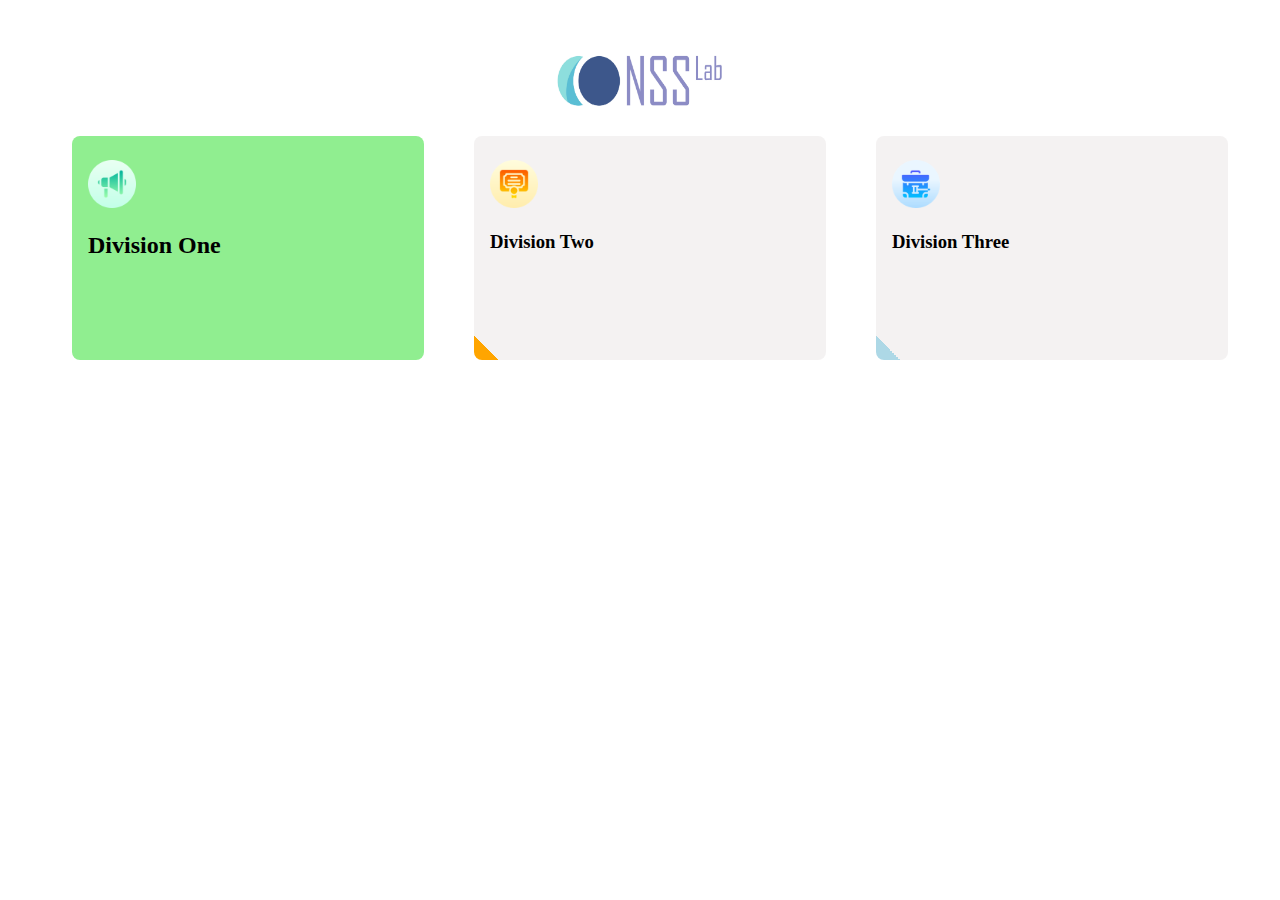
==== index.html @ 7ffffef6 "init : sweety project" ====
<!DOCTYPE html>
<html lang="en">
<head>
    <meta charset="UTF-8">
    <meta name="viewport" content="width=device-width, initial-scale=1.0">
    <title>Document</title>
    <link rel="stylesheet" href="index.css">
</head>
<body>
    <main>
        <section>
            <div class="center">
                <img class="logo-image" src="./images/main_logo.png" alt="logo"/>
            </div>
        </section>

        <div class="grid-container">

            <section class="card transition transition-color-1" onclick="document.location='./service1.html'">
                <div>
                    <img class="icon_1" src="/images/megaphone.png" alt="icon_1"/>
                </div>
                <div>
                    <h2 >Division One</h2>
                </div>
            
            </section>
            <section class="card transition transition-color-2" onclick="document.location='./service1.html'">
                <div><img class="icon_1" src="/images/diploma.png" alt="icon_1"/></div>
                <div>
                    <h3>Division Two</h3>
                </div>
            
            </section>
            <section class="card transition transition-color-3" onclick="document.location='./service1.html'">
                <div><img class="icon_1" src="/images/employment.png" alt="icon_1"/></div>
                <div>
                    <h3>Division Three</h3>
                </div>
            
            </section>
        </div>
    </main>
</body>
</html>
---- index.css ----
main {
    padding-inline: 4rem;
    padding-block: 2rem;
}

.card {
    height: 12rem;
    width: 25vw;
    padding: 1rem;
    border-radius: 0.5rem;
    cursor: pointer;
    grid-row: 1 / 3;
}

.transition {
    background-size: 250% 100%;
    background-position: right bottom;
    transition: background-position .5s ease;
}

.transition-color-1 {
    background-image: linear-gradient(290deg, lightgreen 50%, rgb(244, 242, 242) 50%);
}
.transition-color-2 {
    background-image: linear-gradient(45deg, orange 50%, rgb(244, 242, 242) 50%);
}
.transition-color-3 {
    background-image: linear-gradient(45deg, lightblue 50%, rgb(244, 242, 242) 50%);
}

.card:hover {
    background-position: left top;
  }

.grid-container {
    display: grid;
    column-gap: 50px;
}

.logo-image {
    align-items: center;
    height: 6rem;
    width: 12rem;
}
  
.center {
    margin: auto;
    height: 6rem;
    width: 12rem;
}

.icon_1 {
    padding-top: 8px;
    height: 3rem;
    width: 3rem;
}
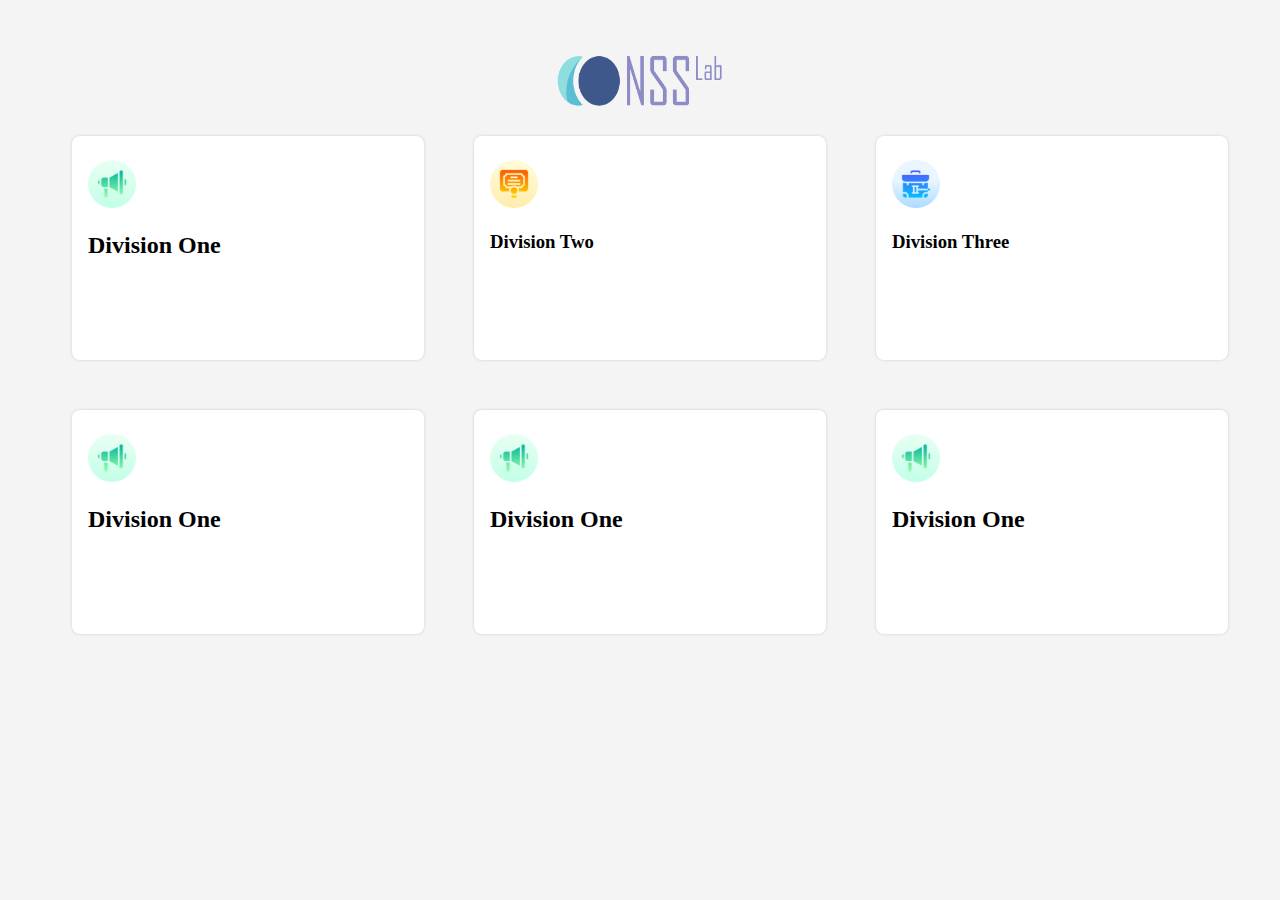
==== commit 70ffeae8: "chore : cards added" ====
--- a/index.html
+++ b/index.html
@@ -7,10 +7,10 @@
     <link rel="stylesheet" href="index.css">
 </head>
 <body>
-    <main>
+    <main class="main">
         <section>
             <div class="center">
-                <img class="logo-image" src="./images/main_logo.png" alt="logo"/>
+                <img class="logo-image" src="./images/main_logo1.png" alt="logo"/>
             </div>
         </section>
 
@@ -19,23 +19,65 @@
             <section class="card transition transition-color-1" onclick="document.location='./service1.html'">
                 <div>
                     <img class="icon_1" src="/images/megaphone.png" alt="icon_1"/>
-                </div>
-                <div>
                     <h2 >Division One</h2>
+                    <div class="overlay overlay_1">
+                        <h1>Overlay content</h1>
+                        <p>This Section one <span>Read more ></span></p>
+                    </div>
                 </div>
             
             </section>
-            <section class="card transition transition-color-2" onclick="document.location='./service1.html'">
-                <div><img class="icon_1" src="/images/diploma.png" alt="icon_1"/></div>
-                <div>
+            <section class="card transition transition-color-2" onclick="document.location='./service2.html'">
+                <div><img class="icon_1" src="/images/diploma.png" alt="icon_1"/>
                     <h3>Division Two</h3>
+                    <div class="overlay overlay_2">
+                        <h1>Overlay content</h1>
+                        <p>This Section two <span>Read more ></span></p>
+                    </div>
                 </div>
             
             </section>
-            <section class="card transition transition-color-3" onclick="document.location='./service1.html'">
-                <div><img class="icon_1" src="/images/employment.png" alt="icon_1"/></div>
+            <section class="card transition transition-color-3" onclick="document.location='./service3.html'">
+                <div><img class="icon_1" src="/images/employment.png" alt="icon_1"/>
+                    <h3>Division Three</h3>
+                    <div class="overlay overlay_3">
+                        <h1>Overlay content</h1>
+                        <p>This Section three <span>Read more ></span></p>
+                    </div>
+                </div>
+            
+            </section>
+            <section class="card transition transition-color-1" onclick="document.location='./service4.html'">
                 <div>
-                    <h3>Division Three</h3>
+                    <img class="icon_1" src="/images/megaphone.png" alt="icon_1"/>
+                    <h2 >Division One</h2>
+                    <div class="overlay overlay_4">
+                        <h1>Overlay content</h1>
+                        <p>This Section four <span>Read more ></span></p>
+                    </div>
+                </div>
+            
+            </section>
+            <section class="card transition transition-color-1" onclick="document.location='./service5.html'">
+                <div>
+                    <img class="icon_1" src="/images/megaphone.png" alt="icon_1"/>
+
+                    <h2 >Division One</h2>
+                    <div class="overlay overlay_5">
+                        <h1>Overlay content</h1>
+                        <p>This Section five <span>Read more ></span></p>
+                    </div>
+                </div>
+            
+            </section>
+            <section class="card transition transition-color-1" onclick="document.location='./service6.html'">
+                <div>
+                    <img class="icon_1" src="/images/megaphone.png" alt="icon_1"/>
+                    <h2 >Division One</h2>
+                    <div class="overlay overlay_6">
+                        <h1>Overlay content</h1>
+                        <p>This Section six<span>Read more ></span></p>
+                    </div>
                 </div>
             
             </section>
--- a/index.css
+++ b/index.css
@@ -1,40 +1,118 @@
+body {
+    background: rgb(245, 244, 244);
+}
+
 main {
     padding-inline: 4rem;
     padding-block: 2rem;
 }
 
 .card {
+    -moz-box-shadow: 0 0 3px #ccc;
+    -webkit-box-shadow: 0 0 3px #ccc;
+    box-shadow: 0 0 3px #ccc;
+    position: relative;
     height: 12rem;
     width: 25vw;
     padding: 1rem;
     border-radius: 0.5rem;
     cursor: pointer;
-    grid-row: 1 / 3;
+    background-color: white;
 }
 
-.transition {
+.overlay {
+    position: absolute;
+    width: 100%;
+    height: 0%;
+    top: 0;
+    left: 0;
+    color: white;
+    transition: .5s ease;
+    opacity: 0;
+    border-radius: 0.5rem;    
+}
+
+.overlay_1 {
+    background: lightgreen;
+}
+
+.overlay_2 {
+    background: orange;
+}
+
+.overlay_3 {
+    background: lightblue;
+}
+
+.overlay_4 {
+    background: rgb(2, 117, 241);
+}
+.overlay_5 {
+    background: lightcoral;
+}
+.overlay_6 {
+    background: skyblue;
+}
+
+.card:hover .overlay {
+    opacity: 10;
+    height: 100%;
+}
+
+
+.overlay h1 {
+    margin: 2rem;
+}
+
+.overlay p {
+    margin-top: 8rem;
+    margin-left: 2rem;
+    font-size: large;
+}
+
+.overlay span {
+    margin-left: 8rem;
+    font-size: small;
+}
+
+/* .transition {
     background-size: 250% 100%;
     background-position: right bottom;
     transition: background-position .5s ease;
+    background-size:100% 200%;
+    background-image:linear-gradient(to bottom, red 50%, black 50%);
+    -webkit-transition:background-position 1s;
+    -moz-transition:background-position 1s;
+    transition:background-position 1s;
 }
 
 .transition-color-1 {
-    background-image: linear-gradient(290deg, lightgreen 50%, rgb(244, 242, 242) 50%);
-}
+    background-image:linear-gradient(to bottom, rgb(244, 242, 242) 50%, lightgreen 50%);}
 .transition-color-2 {
-    background-image: linear-gradient(45deg, orange 50%, rgb(244, 242, 242) 50%);
+    background-image:linear-gradient(to bottom, rgb(244, 242, 242) 50%, orange 50%);
 }
 .transition-color-3 {
-    background-image: linear-gradient(45deg, lightblue 50%, rgb(244, 242, 242) 50%);
+    background-image:linear-gradient(to bottom, rgb(244, 242, 242) 50%, lightblue 50%);
+}
+.transition-color-4 {
+    background-image:linear-gradient(to bottom, rgb(244, 242, 242) 50%, lightblue 50%);
+}
+.transition-color-5 {
+    background-image:linear-gradient(to bottom, rgb(244, 242, 242) 50%, lightblue 50%);
+}
+.transition-color-6 {
+    background-image:linear-gradient(to bottom, rgb(244, 242, 242) 50%, lightblue 50%);
 }
 
+
 .card:hover {
-    background-position: left top;
-  }
+    background-position:0 100%;
+  } */
 
 .grid-container {
     display: grid;
-    column-gap: 50px;
+    gap: 50px;
+    grid-template-columns: auto auto auto;
 }
 
 .logo-image {
